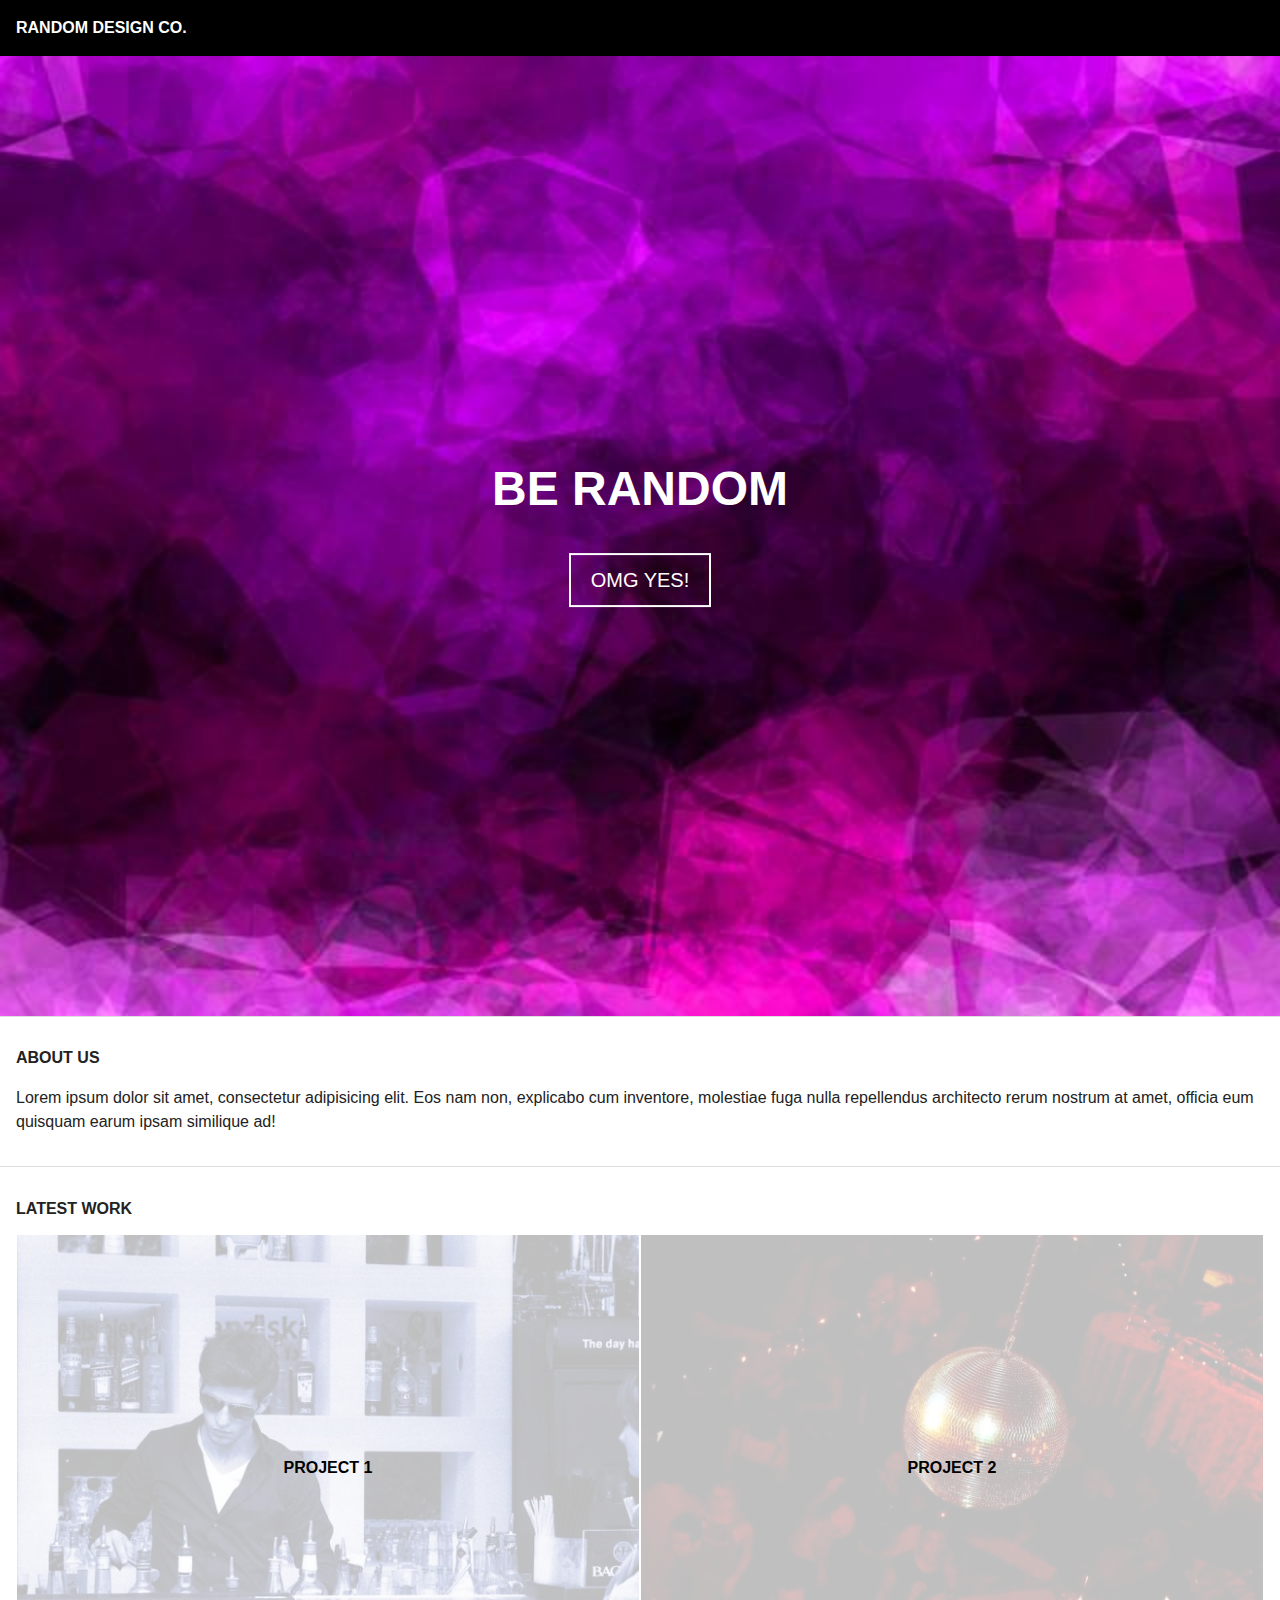
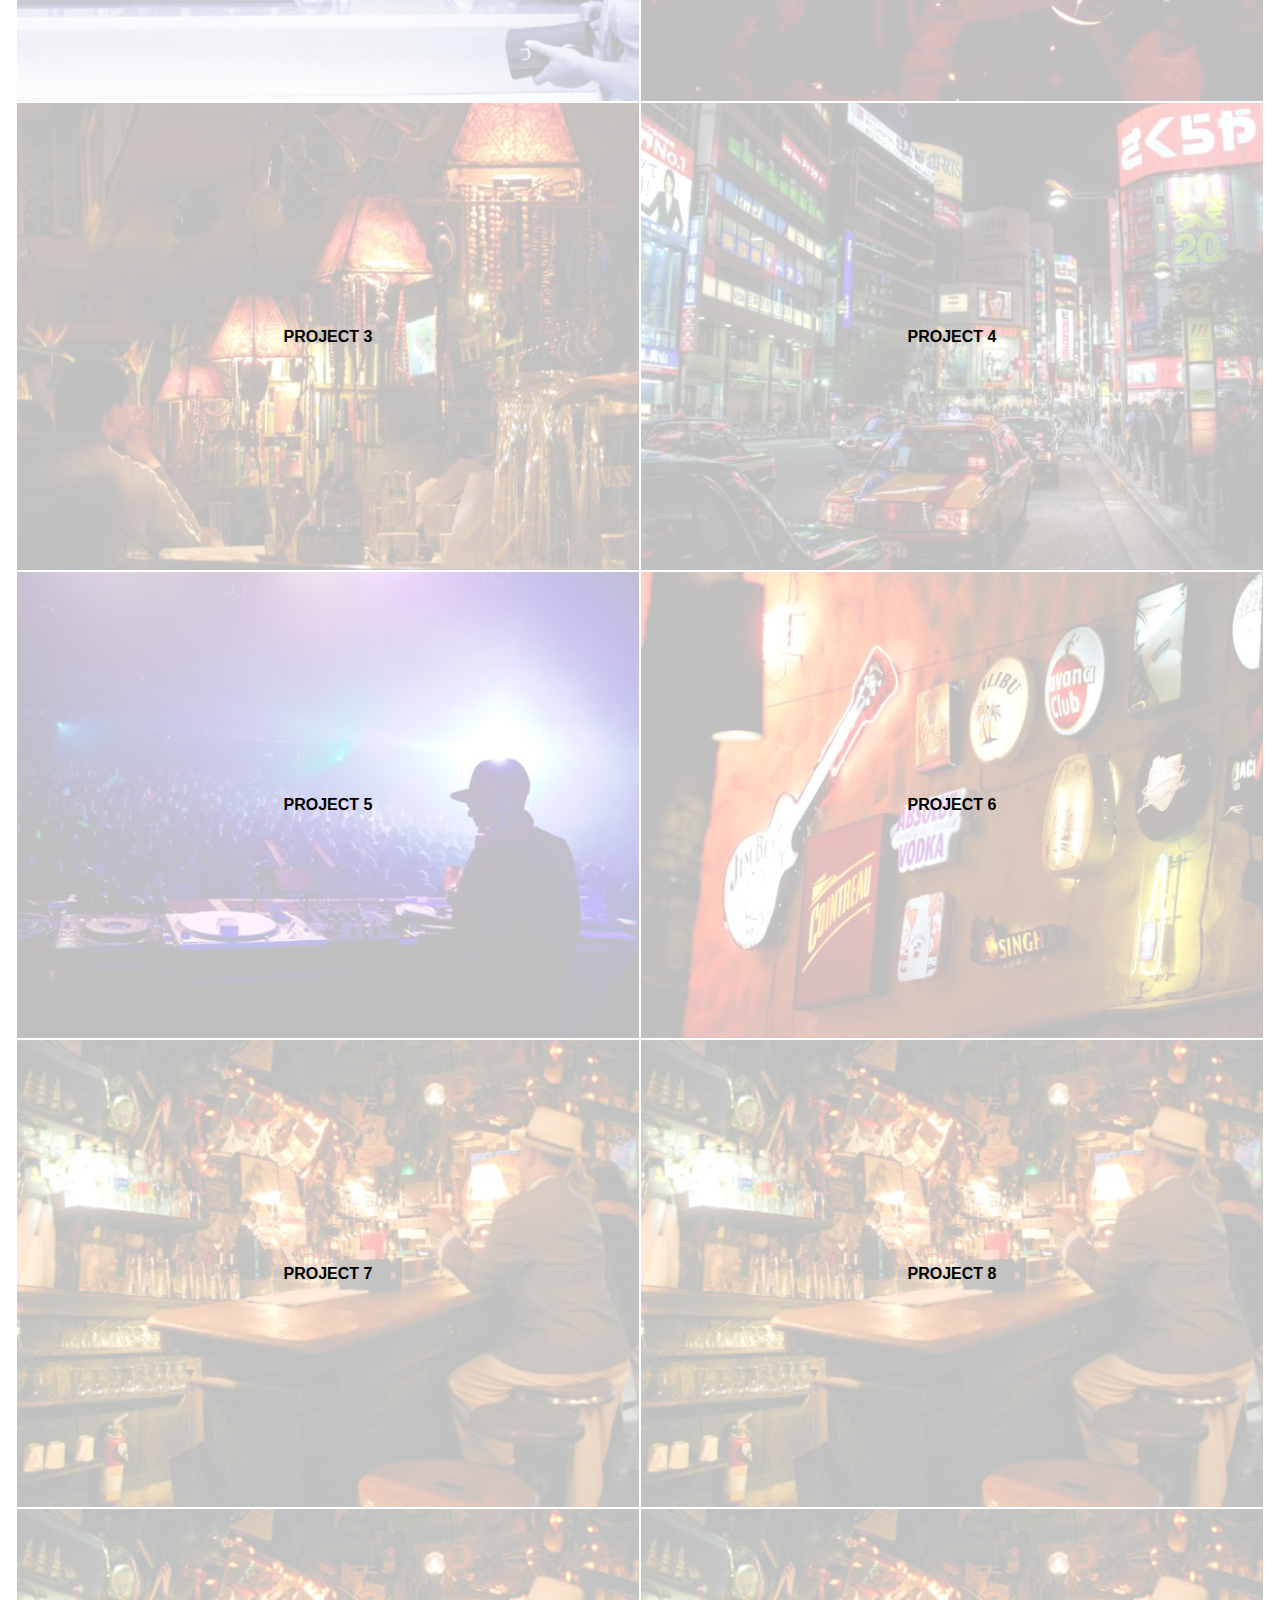
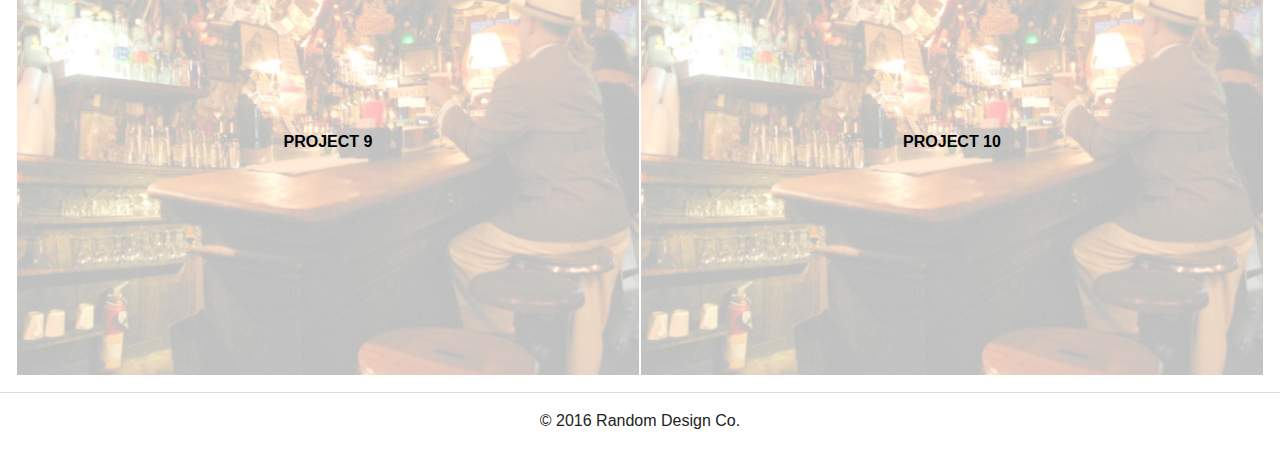
==== dynamic-content.html @ bee4b4cc "Finished coding CSS" ====
<!doctype html>
<html class="no-js" lang="en">

<head>
  <meta charset="utf-8">
  <meta http-equiv="x-ua-compatible" content="ie=edge">
  <title>Random Design Co. updated</title>
  <meta name="description" content="">
  <meta name="viewport" content="width=device-width, initial-scale=1, shrink-to-fit=no">

  <link rel="manifest" href="site.webmanifest">
  <link rel="apple-touch-icon" href="icon.png">
  <!-- Place favicon.ico in the root directory -->
  <link rel="stylesheet" href="https://use.fontawesome.com/releases/v5.5.0/css/all.css" integrity="sha384-B4dIYHKNBt8Bc12p+WXckhzcICo0wtJAoU8YZTY5qE0Id1GSseTk6S+L3BlXeVIU" crossorigin="anonymous">
  <link rel="stylesheet" href="css/normalize.css">
  <link rel="stylesheet" href="css/main.css">
</head>

<body>
  <!--[if lte IE 9]>
    <p class="browserupgrade">You are using an <strong>outdated</strong> browser. Please <a href="https://browsehappy.com/">upgrade your browser</a> to improve your experience and security.</p>
  <![endif]-->


<header class="page-header">

  <h1>RANDOM DESIGN CO.</h1>

  <nav class="main-nav">
    <i class="fa fa-bars"></i>
  </nav>

</header>

<section class="page-section bigimage">

  <div class="bigimage_text">

    <h2>BE RANDOM</h2>

    <a href="#" class="button">OMG YES!</a>

  </div>

  <img class="bigimage_image" src="img/purple-bg.jpeg" alt="Purple background">

</section>

<section class="page-section">

  <h2>ABOUT US</h2>

  <p>
    Lorem ipsum dolor sit amet, consectetur adipisicing elit. Eos nam non, explicabo cum inventore, molestiae fuga nulla repellendus architecto rerum nostrum at amet, officia eum quisquam earum ipsam similique ad!
  </p>

</section>

<section class="page-section">

  <h2>LATEST WORK</h2>

  <div class="clearfix"

    <a href="#">
      <article class="project-thumb">
        <h3>PROJECT 1</h3>
        <img src="img/1-cocktail.jpeg" alt="Bartender at work">
      </article>
    </a>

    <a href="#">
      <article class="project-thumb">
        <h3>PROJECT 2</h3>
        <img src="img/2-disco.jpeg" alt="Disco ball">
      </article>
    </a>

    <a href="#">
      <article class="project-thumb">
        <h3>PROJECT 3</h3>
        <img src="img/3-bookstore.jpeg" alt="Bookstore">
      </article>
    </a>

    <a href="#">
      <article class="project-thumb">
        <h3>PROJECT 4</h3>
        <img src="img/4-traffic.jpeg" alt="Street scene at night">
      </article>
    </a>

    <a href="#">
      <article class="project-thumb">
        <h3>PROJECT 5</h3>
        <img src="img/5-concert.jpg" alt="DJ working">
      </article>
    </a>

    <a href="#">
      <article class="project-thumb">
        <h3>PROJECT 6</h3>
        <img src="img/6-nightlife.jpg" alt="Street scene at night">
      </article>
    </a>

    <a href="#">
      <article class="project-thumb">
        <h3>PROJECT 7</h3>
        <img src="img/7-bar.jpg" alt="In a bar">
      </article>
    </a>

    <a href="#">
      <article class="project-thumb">
        <h3>PROJECT 8</h3>
        <img src="img/7-bar.jpg" alt="In a bar">
      </article>
    </a>

    <a href="#">
      <article class="project-thumb">
        <h3>PROJECT 9</h3>
        <img src="img/7-bar.jpg" alt="In a bar">
      </article>
    </a>

    <a href="#">
      <article class="project-thumb">
        <h3>PROJECT 10</h3>
        <img src="img/7-bar.jpg" alt="In a bar">
      </article>
    </a>

    <div> <!-- closing clearfix div -->

</section>

<footer class="page-footer">

  <p>
    © 2016 Random Design Co.
  </p>
 
  <script src="js/vendor/modernizr-3.6.0.min.js"></script>
  <script src="https://code.jquery.com/jquery-3.3.1.min.js" integrity="sha256-FgpCb/KJQlLNfOu91ta32o/NMZxltwRo8QtmkMRdAu8=" crossorigin="anonymous"></script>
  <script>window.jQuery || document.write('<script src="js/vendor/jquery-3.3.1.min.js"><\/script>')</script>
  <script src="js/plugins.js"></script>
  <script src="js/main.js"></script>

  <!-- Google Analytics: change UA-XXXXX-Y to be your site's ID. -->
  <script>
    window.ga = function () { ga.q.push(arguments) }; ga.q = []; ga.l = +new Date;
    ga('create', 'UA-XXXXX-Y', 'auto'); ga('send', 'pageview')
  </script>
  <script src="https://www.google-analytics.com/analytics.js" async defer></script>
</body>

</html>
---- css/main.css ----
/*! HTML5 Boilerplate v6.1.0 | MIT License | https://html5boilerplate.com/ */

/*
 * What follows is the result of much research on cross-browser styling.
 * Credit left inline and big thanks to Nicolas Gallagher, Jonathan Neal,
 * Kroc Camen, and the H5BP dev community and team.
 */

/* ==========================================================================
   Base styles: opinionated defaults
   ========================================================================== */

html {
    color: #222;
    font-size: 1em;
    line-height: 1.4;
}

/*
 * Remove text-shadow in selection highlight:
 * https://twitter.com/miketaylr/status/12228805301
 *
 * Vendor-prefixed and regular ::selection selectors cannot be combined:
 * https://stackoverflow.com/a/16982510/7133471
 *
 * Customize the background color to match your design.
 */

::-moz-selection {
    background: #b3d4fc;
    text-shadow: none;
}

::selection {
    background: #b3d4fc;
    text-shadow: none;
}

/*
 * A better looking default horizontal rule
 */

hr {
    display: block;
    height: 1px;
    border: 0;
    border-top: 1px solid #ccc;
    margin: 1em 0;
    padding: 0;
}

/*
 * Remove the gap between audio, canvas, iframes,
 * images, videos and the bottom of their containers:
 * https://github.com/h5bp/html5-boilerplate/issues/440
 */

audio,
canvas,
iframe,
img,
svg,
video {
    vertical-align: middle;
}

/*
 * Remove default fieldset styles.
 */

fieldset {
    border: 0;
    margin: 0;
    padding: 0;
}

/*
 * Allow only vertical resizing of textareas.
 */

textarea {
    resize: vertical;
}

/* ==========================================================================
   Browser Upgrade Prompt
   ========================================================================== */

.browserupgrade {
    margin: 0.2em 0;
    background: #ccc;
    color: #000;
    padding: 0.2em 0;
}

/* ==========================================================================
   Author's custom styles
   ========================================================================== */

html {
    box-sizing: border-box;
    position: relative;
    font-family: Helvetica, Arial, sans-serif;
    font-size: 16px;
    font-weight: normal;
    line-height: 1.5em;
}

*, *:before, *:after {
    box-sizing: inherit;
}

body {
    padding: 3.5em 0 0 0;

}

h1,
h2,
h3,
h4,
h5 {
    font-size: 1em;
    text-transform: uppercase;
}

img {
    max-width: 100% 
}

.page-header {
    background: #000;
    color: #fff;
    padding: 1em;
    position: fixed;
    top: 0;
    left: 0;
    width: 100%;
    z-index: 10;
}

.page-header h1 {
    margin: 0;
}

.page-header .main-nav {
    position: absolute;
    top: 1em;
    right: 1em;
}

.page-section {
    padding: 1em;
    border-bottom: 1px solid #ddd;
}

.button {
    display: inline-block;
    font-size: 1.25em;
    border: 0.125em solid #000;
    padding: .75em 1em;
    text-decoration: none;
    color: #000;
}

.button:hover {
    background: #000;
    color: #fff;
}

.bigimage {
    padding: 0;
    position: relative;
}

.bigimage_image {
    position: relative;
    z-index: -10;
    display: block;
    width: 100%;
}

.bigimage_text {
    position: absolute;
    top: 50%;
    left: 50%;
    transform: translate(-50%,-50%);
    text-align: center;
    line-height: 1;
    color: #fff;
}

.bigimage_text h2 {
    margin-top: 0;
    font-size: 3em;
}
.bigimage_text .button {
    color: #fff;
    border-color: #fff;

}

.bigimage_text .button:hover {
    background-color: #fff;
    color: #000;
}

.project-thumb {
    position: relative;
    width: 50%;
    float: left;
    background-color: hsla(0,100%,100%,.75);
    border: 1px solid #fff;
}

.project-thumb:hover {
    background-color: hsla(0,0%,0%,.5)
}

.project-thumb img {
    position: relative;
    z-index: -10;
}

.project-thumb h3 {
    position: absolute;
    top: 50%;
    left: 50%;
    transform: translate(-50%,-50%);
    margin: 0;
    text-align: center;
    color: #000;
}

.project-thumb:hover h3 {
    color: #fff;
}

.page-footer {
    text-align: center;
}




/* ==========================================================================
   Helper classes
   ========================================================================== */

/*
 * Hide visually and from screen readers
 */

.hidden {
    display: none !important;
}

/*
 * Hide only visually, but have it available for screen readers:
 * https://snook.ca/archives/html_and_css/hiding-content-for-accessibility
 *
 * 1. For long content, line feeds are not interpreted as spaces and small width
 *    causes content to wrap 1 word per line:
 *    https://medium.com/@jessebeach/beware-smushed-off-screen-accessible-text-5952a4c2cbfe
 */

.visuallyhidden {
    border: 0;
    clip: rect(0 0 0 0);
    height: 1px;
    margin: -1px;
    overflow: hidden;
    padding: 0;
    position: absolute;
    width: 1px;
    white-space: nowrap; /* 1 */
}

/*
 * Extends the .visuallyhidden class to allow the element
 * to be focusable when navigated to via the keyboard:
 * https://www.drupal.org/node/897638
 */

.visuallyhidden.focusable:active,
.visuallyhidden.focusable:focus {
    clip: auto;
    height: auto;
    margin: 0;
    overflow: visible;
    position: static;
    width: auto;
    white-space: inherit;
}

/*
 * Hide visually and from screen readers, but maintain layout
 */

.invisible {
    visibility: hidden;
}

/*
 * Clearfix: contain floats
 *
 * For modern browsers
 * 1. The space content is one way to avoid an Opera bug when the
 *    `contenteditable` attribute is included anywhere else in the document.
 *    Otherwise it causes space to appear at the top and bottom of elements
 *    that receive the `clearfix` class.
 * 2. The use of `table` rather than `block` is only necessary if using
 *    `:before` to contain the top-margins of child elements.
 */

.clearfix:before,
.clearfix:after {
    content: " "; /* 1 */
    display: table; /* 2 */
}

.clearfix:after {
    clear: both;
}

/* ==========================================================================
   EXAMPLE Media Queries for Responsive Design.
   These examples override the primary ('mobile first') styles.
   Modify as content requires.
   ========================================================================== */

@media only screen and (min-width: 35em) {
    /* Style adjustments for viewports that meet the condition */
}

@media print,
       (-webkit-min-device-pixel-ratio: 1.25),
       (min-resolution: 1.25dppx),
       (min-resolution: 120dpi) {
    /* Style adjustments for high resolution devices */
}

/* ==========================================================================
   Print styles.
   Inlined to avoid the additional HTTP request:
   https://www.phpied.com/delay-loading-your-print-css/
   ========================================================================== */

@media print {
    *,
    *:before,
    *:after {
        background: transparent !important;
        color: #000 !important; /* Black prints faster */
        -webkit-box-shadow: none !important;
        box-shadow: none !important;
        text-shadow: none !important;
    }

    a,
    a:visited {
        text-decoration: underline;
    }

    a[href]:after {
        content: " (" attr(href) ")";
    }

    abbr[title]:after {
        content: " (" attr(title) ")";
    }

    /*
     * Don't show links that are fragment identifiers,
     * or use the `javascript:` pseudo protocol
     */

    a[href^="#"]:after,
    a[href^="javascript:"]:after {
        content: "";
    }

    pre {
        white-space: pre-wrap !important;
    }
    pre,
    blockquote {
        border: 1px solid #999;
        page-break-inside: avoid;
    }

    /*
     * Printing Tables:
     * http://css-discuss.incutio.com/wiki/Printing_Tables
     */

    thead {
        display: table-header-group;
    }

    tr,
    img {
        page-break-inside: avoid;
    }

    p,
    h2,
    h3 {
        orphans: 3;
        widows: 3;
    }

    h2,
    h3 {
        page-break-after: avoid;
    }
}
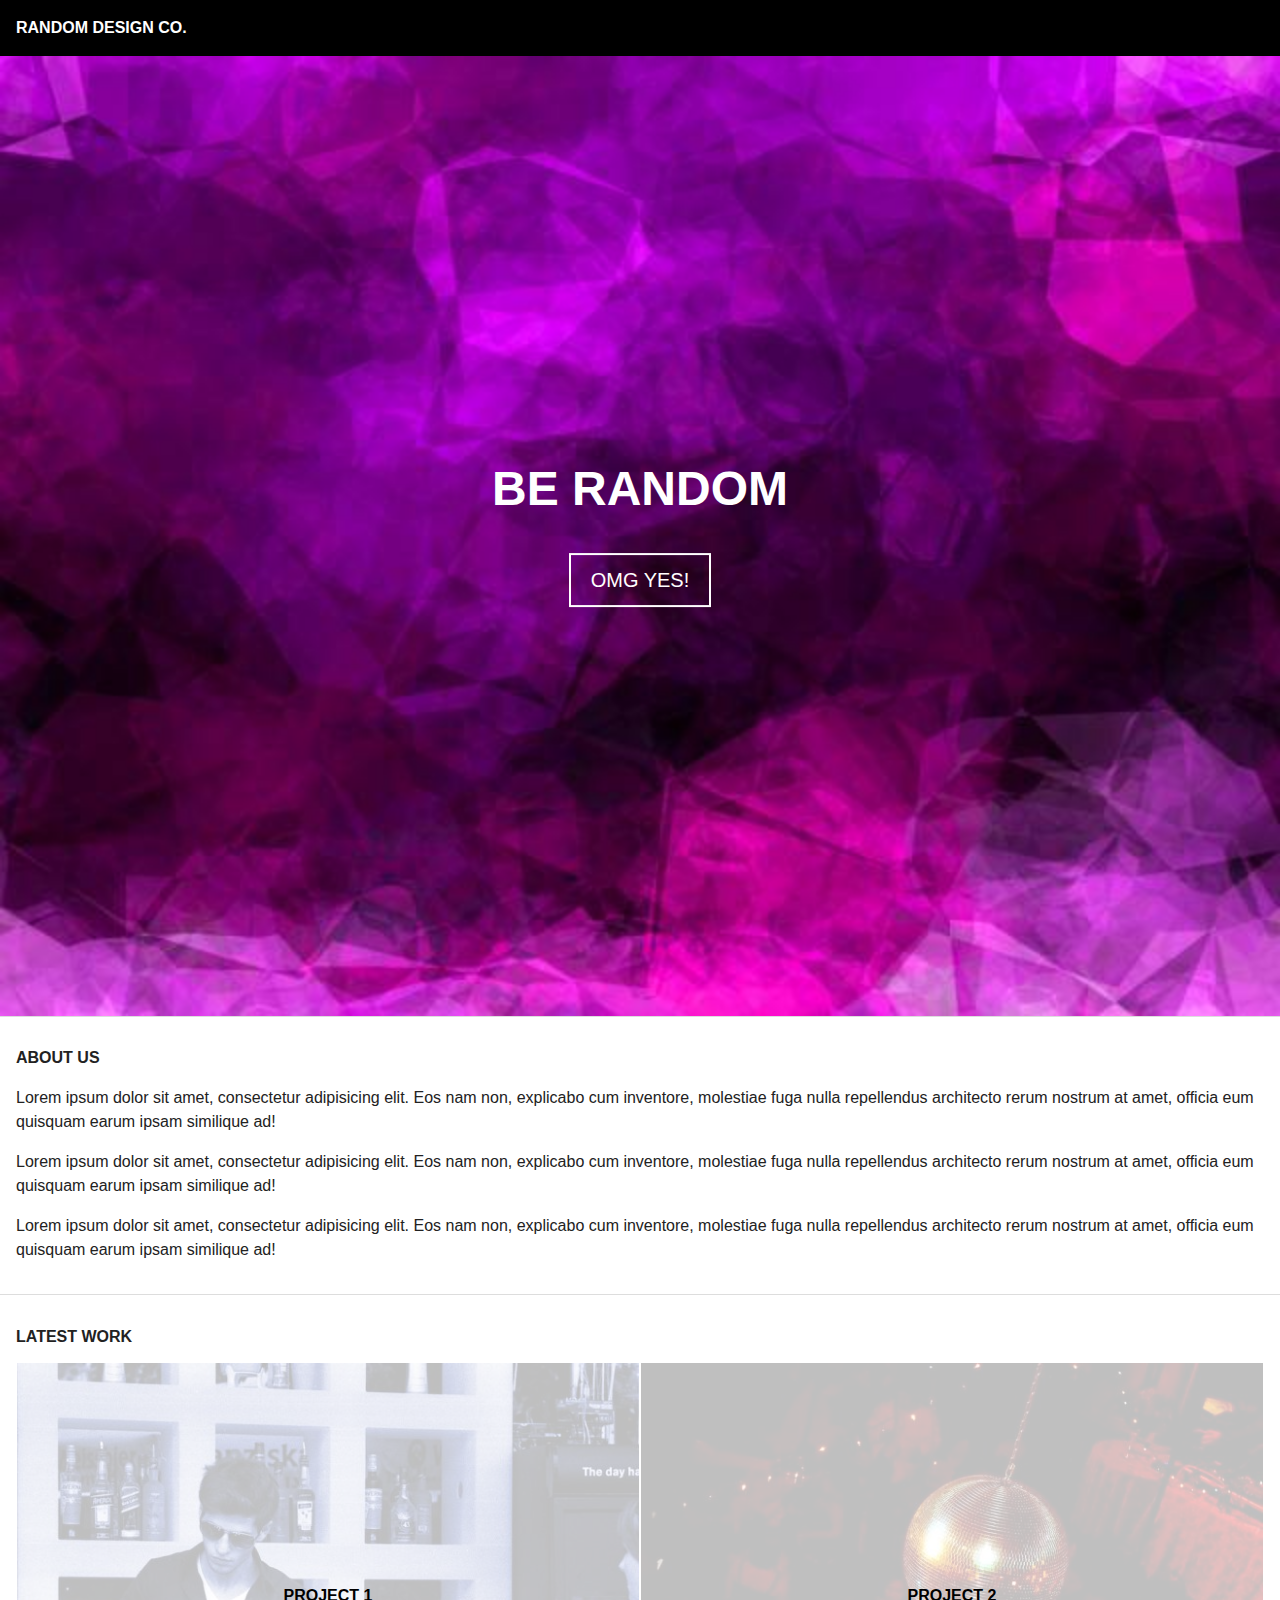
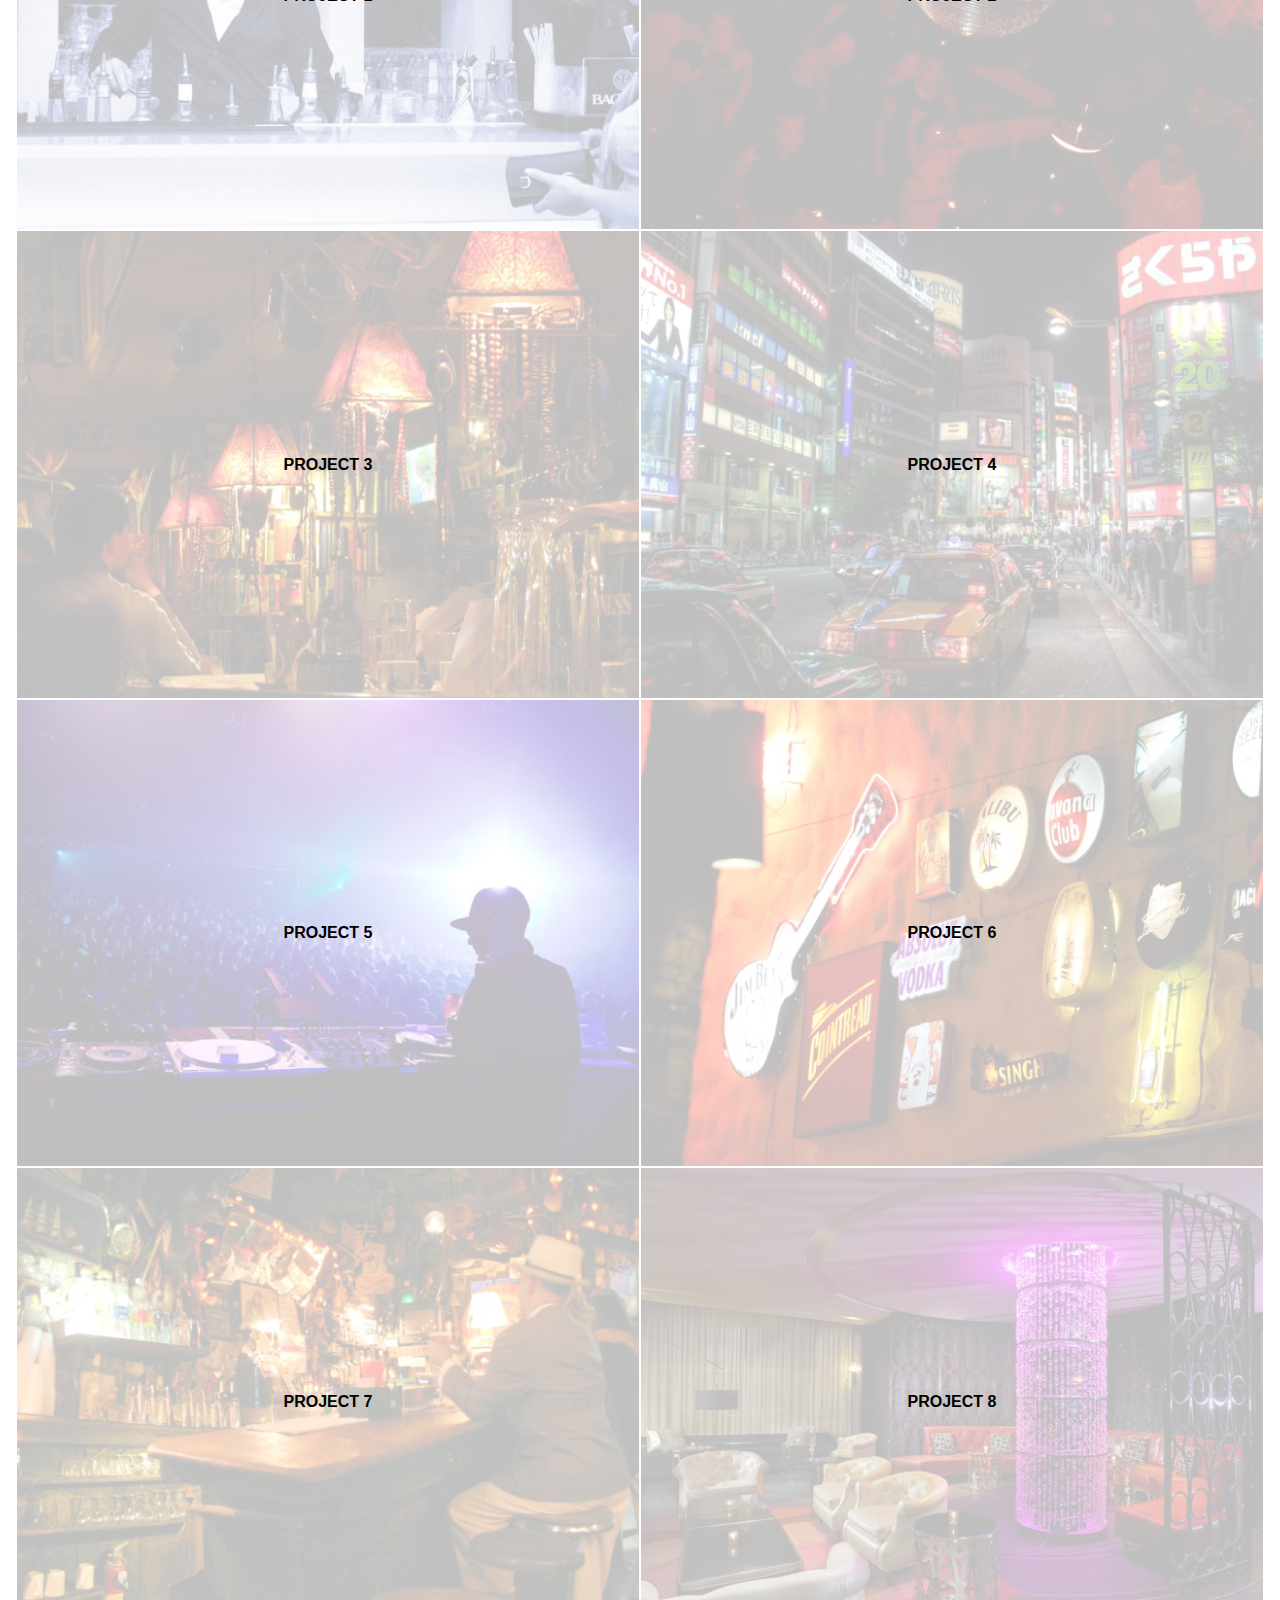
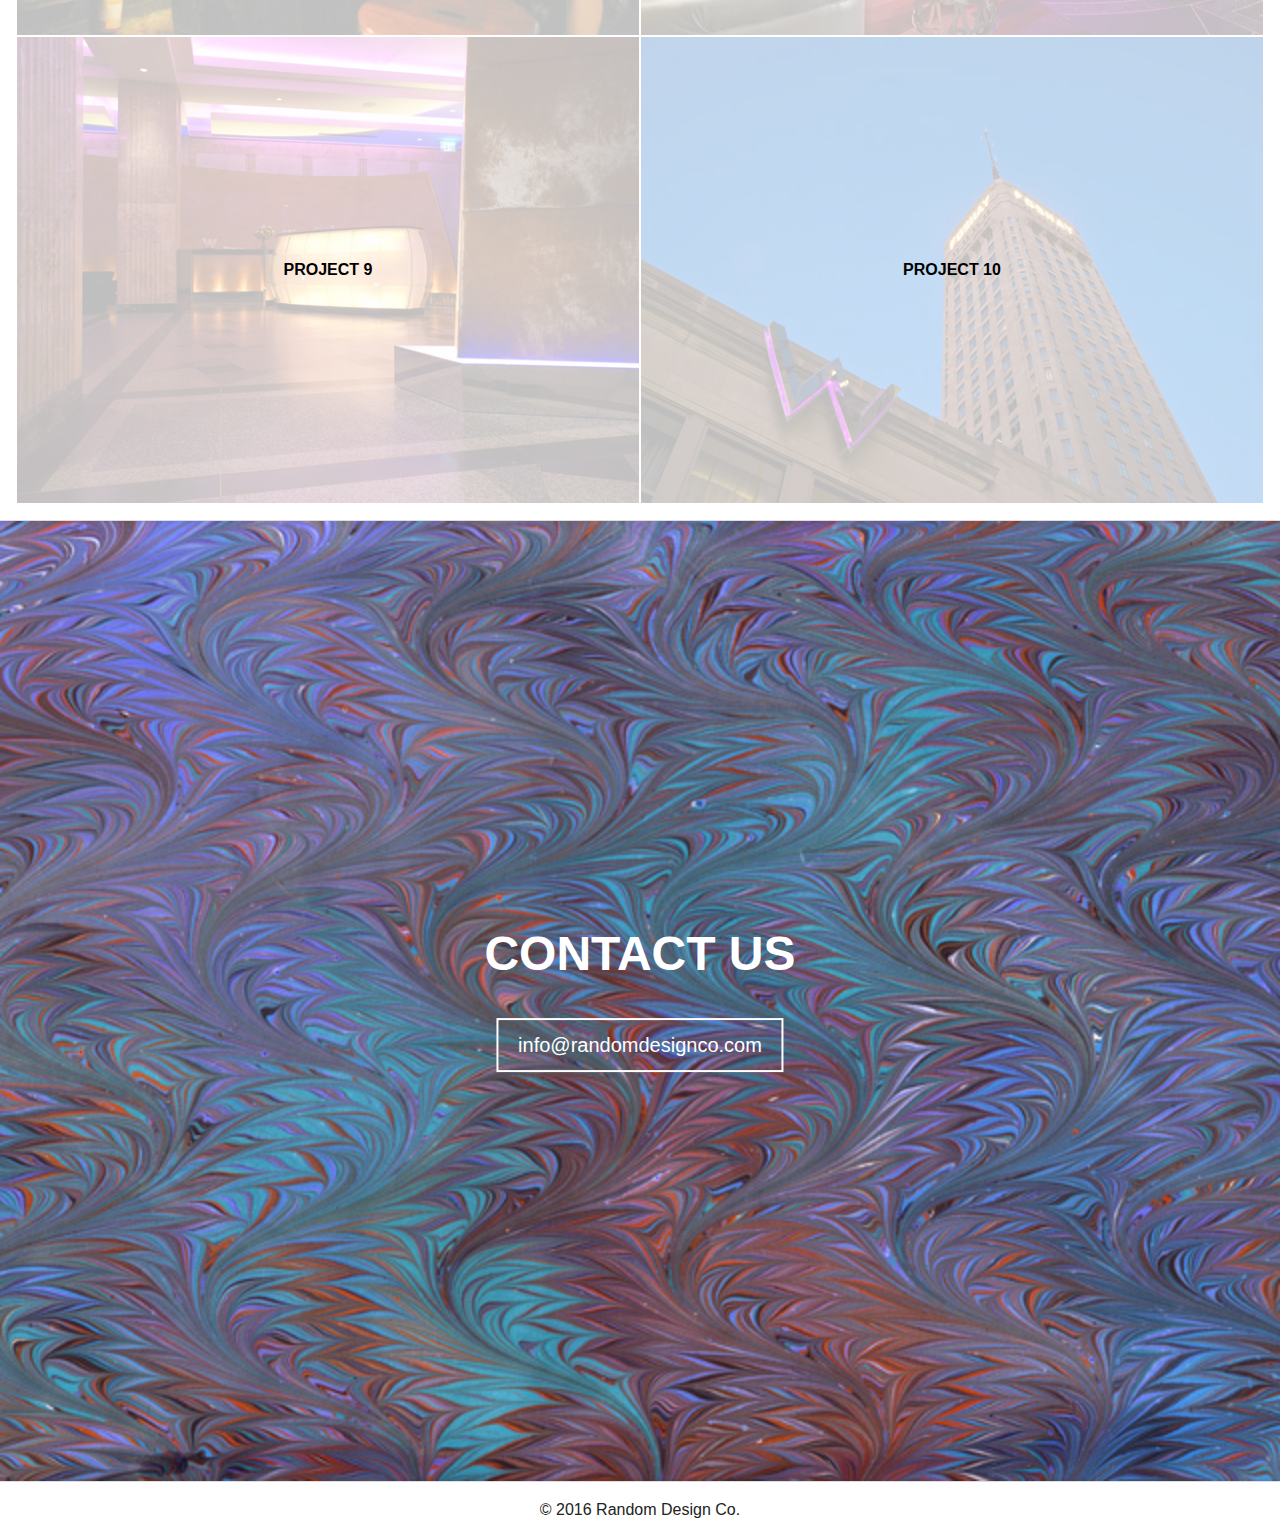
==== commit 253ea63e: "Update dynamic-content.html" ====
--- a/dynamic-content.html
+++ b/dynamic-content.html
@@ -49,6 +49,14 @@
 <section class="page-section">
 
   <h2>ABOUT US</h2>
+
+  <p>
+    Lorem ipsum dolor sit amet, consectetur adipisicing elit. Eos nam non, explicabo cum inventore, molestiae fuga nulla repellendus architecto rerum nostrum at amet, officia eum quisquam earum ipsam similique ad!
+  </p>
+
+  <p>
+    Lorem ipsum dolor sit amet, consectetur adipisicing elit. Eos nam non, explicabo cum inventore, molestiae fuga nulla repellendus architecto rerum nostrum at amet, officia eum quisquam earum ipsam similique ad!
+  </p>
 
   <p>
     Lorem ipsum dolor sit amet, consectetur adipisicing elit. Eos nam non, explicabo cum inventore, molestiae fuga nulla repellendus architecto rerum nostrum at amet, officia eum quisquam earum ipsam similique ad!
@@ -114,25 +122,39 @@
     <a href="#">
       <article class="project-thumb">
         <h3>PROJECT 8</h3>
-        <img src="img/7-bar.jpg" alt="In a bar">
+        <img src="img/8-W-Foshay-6943133.jpg" alt="Lounge, W Hotel Foshay">
       </article>
     </a>
 
     <a href="#">
       <article class="project-thumb">
         <h3>PROJECT 9</h3>
-        <img src="img/7-bar.jpg" alt="In a bar">
+        <img src="img/9-W-Foshay-013.jpg" alt="Registration desk, W Hotel Foshay">
       </article>
     </a>
 
     <a href="#">
       <article class="project-thumb">
         <h3>PROJECT 10</h3>
-        <img src="img/7-bar.jpg" alt="In a bar">
+        <img src="img/10-W-Foshay-147386_17041923110052489139.jpg" alt="W Hotel Foshay, Minneapolis">
       </article>
     </a>
 
     <div> <!-- closing clearfix div -->
+
+</section>
+
+<section class="page-section bigimage">
+
+  <div class="bigimage_text">
+
+    <h2>Contact Us</h2>
+
+    <a href="#" class="button">info@randomdesignco.com</a>
+
+  </div>
+
+  <img class="bigimage_image" src="img/marble-bg.jpg" alt="Marble background" title="Contact Us marble background">
 
 </section>
 
